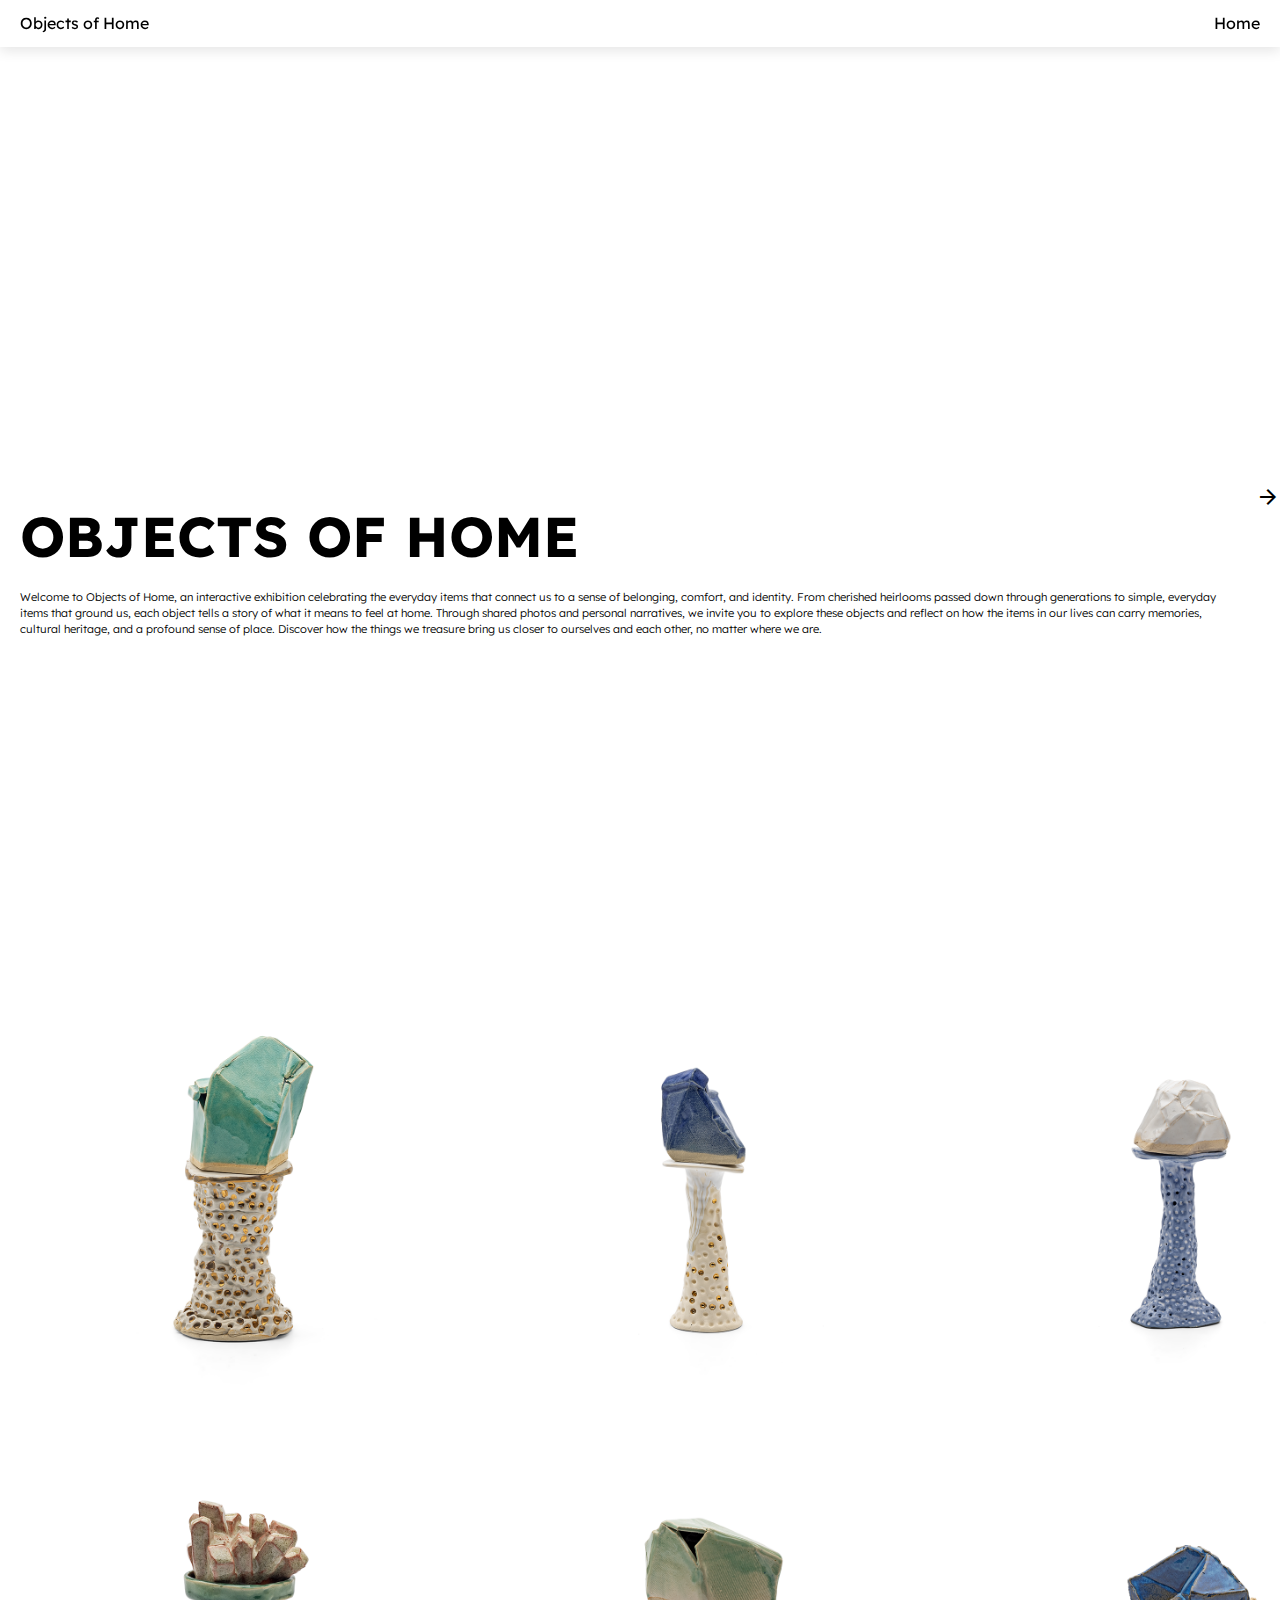
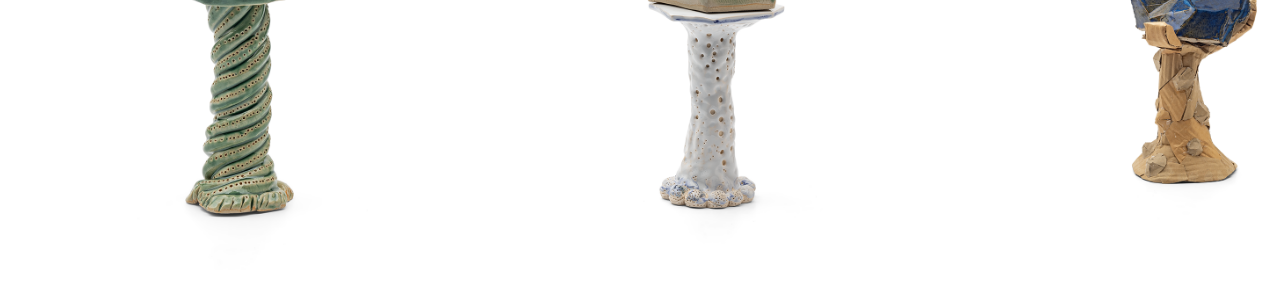
==== index.html @ 2042a0cc ",,," ====
<!DOCTYPE html>
<html lang="en">

<head>
    <meta charset="UTF-8" />
    <meta name="viewport" content="width=device-width, initial-scale=1.0" />
    <link rel="icon" type="image/png" href="images/home_app_logo_32dp_000000_FILL0_wght400_GRAD0_opsz40.png" />
    <link rel="preconnect" href="https://fonts.googleapis.com">
    <link rel="preconnect" href="https://fonts.gstatic.com" crossorigin>
    <link rel="preconnect" href="data/objects.json">
    <link href="https://fonts.googleapis.com/css2?family=Lexend:wght@100..900&display=swap" rel="stylesheet">
    <link rel="stylesheet" type="text/css" href="css/html5reset.css" />
    <link rel="stylesheet" type="text/css" href="css/style.css" />
    <link rel="stylesheet" href="https://fonts.googleapis.com/css2?family=Material+Symbols+Outlined:opsz,wght,FILL,GRAD@20..48,100..700,0..1,-50..200&icon_names=arrow_forward" />
    <title>Objects of Home</title>
</head>

<body>
    <div class="skip"><a href="#main">Skip to Main Content</a></div>
    <header>
        <nav class="nav">
            <p>Objects of Home</p>
            <ul>
                <li class="active"><a href="index.html">Home</a></li>
            </ul>
        </nav>
    </header>
    <main id="main">
        <div class="landing">
            <div>
                <h1 tabindex="0">OBJECTS OF HOME</h1>
                <p tabindex="0">Welcome to Objects of Home, an interactive exhibition celebrating the everyday items that connect us
                    to a sense
                    of belonging, comfort, and identity. From cherished heirlooms passed down through generations to
                    simple,
                    everyday items that ground us, each object tells a story of what it means to feel at home. Through
                    shared photos
                    and personal narratives, we invite you to explore these objects and reflect on how the items in our
                    lives can
                    carry memories, cultural heritage, and a profound sense of place. Discover how the things we
                    treasure bring us
                    closer to ourselves and each other, no matter where we are.</p>
            </div>
            <span tabindex="0" onclick ="location.href='#gallery'" class="material-symbols-outlined">
                arrow_forward
            </span>
        </div>

        <div class="gallery" id="gallery">
            <a tabindex="0" href="object1" id="1">
                <img src="images/BA_14.png" alt="">
            </a>
            <a tabindex="0" href="object2" id="2">
                <img src="images/BA_15.png" alt="">
            </a>
            <a tabindex="0" href="object3" id="3">
                <img src="images/BA_16.png" alt="">
            </a>
            <a tabindex="0" href="object4" id="4">
                <img src="images/BA_17.png" alt="">
            </a>
            <a tabindex="0" href="object5" id="5">
                <img src="images/BA_18.png" alt="">
            </a>
            <a tabindex="0" href="object6" id="6">
                <img src="images/BA_39.png" alt="">
            </a>
            <a tabindex="0" href="object7" id="7">
                <img src="images/BA_14.png" alt="">
            </a>
            <a tabindex="0" href="object8" id="8">
                <img src="images/BA_40.png" alt="">
            </a>
            <a tabindex="0" href="object9" id="9">
                <img src="images/BA_22.png" alt="">
            </a>
            <a tabindex="0"href="object10" id="10">
                <img src="images/BA_38.png" alt="">
            </a>
            <a tabindex="0" href="object11" id="11">
                <img src="images/BA_39.png" alt="">
            </a>
            <a tabindex="0" href="object12" id="12">
                <img src="images/BA_25.png" alt="">
            </a>
            <a tabindex="0" href="object13" id="13">
                <img src="images/BA_26.png" alt="">
            </a>
            <a tabindex="0" href="object14" id="14">
                <img src="images/BA_27.png" alt="">
            </a>
            <a tabindex="0" href="object15" id="15">
                <img src="images/BA_28.png" alt="">
            </a>
            <a tabindex="0" href="object16" id="16">
                <img src="images/BA_29.png" alt="">
            </a>
            <a tabindex="0" href="object17" id="17">
                <img src="images/BA_30.png" alt="">
            </a>
            <a tabindex="0" href="object18" id="18">
                <img src="images/BA_31.png" alt="">
            </a>
            <a tabindex="0" href="object19" id="19">
                <img src="images/BA_32.png" alt="">
            </a>
            <a tabindex="0" href="object20" id="20">
                <img src="images/BA_33.png" alt="">
            </a>   
        </div>
    </main>
    <footer>

    </footer>
    <script src = "js/js.js">   </script>
</body>

</html>
---- css/style.css ----
.skip a {
    background: white;
    left: 0;
    padding: 6px;
    -webkit-transition: top 1s ease-out;
    transition: top 1s ease-out;
    z-index: 1;
}

.skip a {
    position: absolute;
    top: -40px;
}

.skip a:focus {
    top: 20px;
}

*:focus {
    border: 2px solid #000000;
}

body {
    background-color: #ffffff;
    font-family: "Lexend", Helvetica, sans-serif;
}

.nav {
    top: 0;
    width: 100%;
    display: flex;
    justify-content: center;
    padding: 15px 0;
    background: rgba(255, 255, 255, 0.3); 
    backdrop-filter: blur(10px);         
    border-bottom: 1px solid rgba(255, 255, 255, 0.2);
    box-shadow: 0px 4px 12px rgba(0, 0, 0, 0.1); 
    align-items: center;   
}

.nav ul {
    display: flex;
    margin-left: auto;
    padding-right: 20px;
    gap: 20px;
}

.nav p {
    padding-left: 20px;
}

.nav a, .nav a:visited {
    color: black;
    text-decoration: none;
}

h1 {
    font-size: 3.5rem;
    font-weight: 700;
    margin: 0;
    padding-top: 12%;
    padding-bottom: 2%;
    padding-left: 20px;
}
h2 {
    font-size: 2.5rem;
    font-weight: 600; 
    margin: 0 0 20px 0;
    color: #000000; 
    padding-left: 20px;
}

h1.object-title  {
    font-size: 2rem;
    text-align: center;
    height: 2.5rem;
    margin: 0;
    padding-top: 20px;
    font-weight: 500;
}

.landing {
    display: flex;
    justify-content: center;
    align-items: center;
    height: 100vh;
}

#main p {
    padding: 0 20px;
    font-size: 0.7rem;
    font-weight: 300;
    line-height: 1rem;
    color: #000000;
}

.material-symbols-outlined {
  font-variation-settings:
  'FILL' 0,
  'wght' 400,
  'GRAD' 0,
  'opsz' 100, 
}

.gallery {
    display: grid;
    grid-template-rows: repeat(2, 1fr); 
    grid-auto-flow: column; 
    overflow-x: auto;
    scroll-snap-type: x mandatory; 
    width: 100%;  
    align-items: center;
}

.gallery img {
    padding: 10px; 
    scroll-snap-align: start; 
    height: 50vh; 
}

.artifact img {
    width: 100%;
    height: auto;
}    

.object-audio {
    padding-left: 20px;
}

@media only screen and (min-width: 800px) {
    .artifact {
        display: grid; 
        grid-template-columns: 1fr 1fr;
        align-items: center;
        align-content: center;
        justify-items: center;
        justify-content: center;
        height: 90vh;
    }

    .artifact img {
        width: 80%;
        height: auto;
    }    
   
    h1.object-title  {
        text-align: left;
    }
}
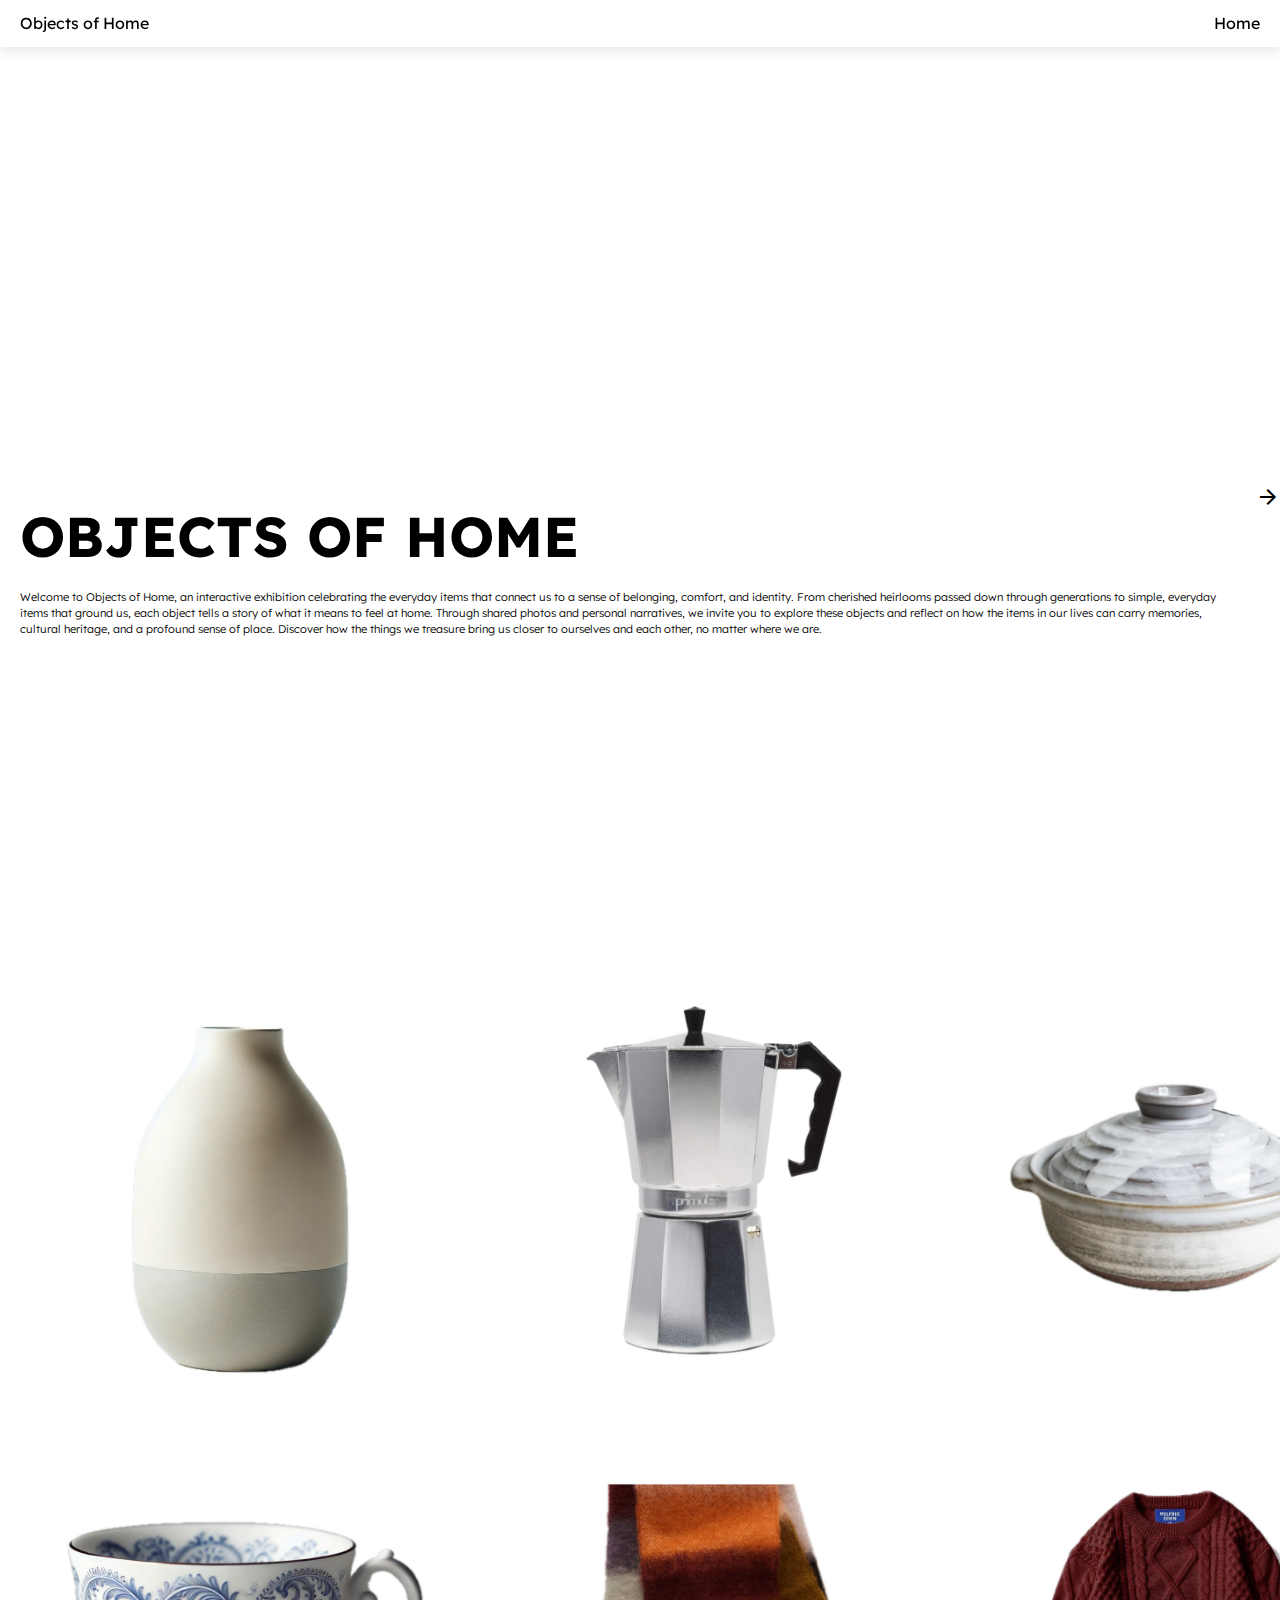
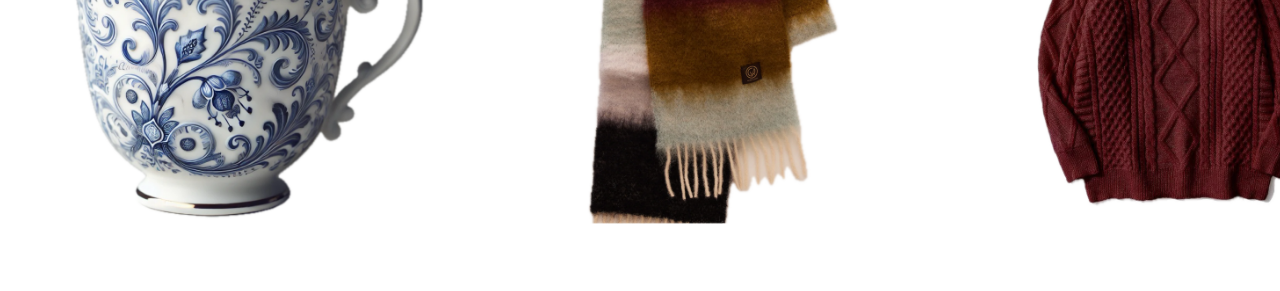
==== commit b0322847: "..." ====
--- a/index.html
+++ b/index.html
@@ -7,7 +7,7 @@
     <link rel="icon" type="image/png" href="images/home_app_logo_32dp_000000_FILL0_wght400_GRAD0_opsz40.png" />
     <link rel="preconnect" href="https://fonts.googleapis.com">
     <link rel="preconnect" href="https://fonts.gstatic.com" crossorigin>
-    <link rel="preconnect" href="data/objects.json">
+    <link rel="prefetch" href="data/objects.json">
     <link href="https://fonts.googleapis.com/css2?family=Lexend:wght@100..900&display=swap" rel="stylesheet">
     <link rel="stylesheet" type="text/css" href="css/html5reset.css" />
     <link rel="stylesheet" type="text/css" href="css/style.css" />
@@ -47,16 +47,16 @@
         </div>
 
         <div class="gallery" id="gallery">
-            <a tabindex="0" href="object1" id="1">
+            <a tabindex="0" href="" id="1" aria-label="object1">
                 <img src="images/BA_14.png" alt="">
             </a>
-            <a tabindex="0" href="object2" id="2">
+            <a tabindex="0" href="" id="2" alt="object2">
                 <img src="images/BA_15.png" alt="">
             </a>
-            <a tabindex="0" href="object3" id="3">
+            <a tabindex="0" href="" id="3" alt="object3">
                 <img src="images/BA_16.png" alt="">
             </a>
-            <a tabindex="0" href="object4" id="4">
+            <a tabindex="0" href="" id="4" alt="object4">
                 <img src="images/BA_17.png" alt="">
             </a>
             <a tabindex="0" href="object5" id="5">
@@ -66,47 +66,35 @@
                 <img src="images/BA_39.png" alt="">
             </a>
             <a tabindex="0" href="object7" id="7">
-                <img src="images/BA_14.png" alt="">
+                <img src="images/BA_35.png" alt="">
             </a>
             <a tabindex="0" href="object8" id="8">
                 <img src="images/BA_40.png" alt="">
             </a>
             <a tabindex="0" href="object9" id="9">
-                <img src="images/BA_22.png" alt="">
+                <img src="images/BA_14.png" alt="">
             </a>
             <a tabindex="0"href="object10" id="10">
-                <img src="images/BA_38.png" alt="">
+                <img src="images/BA_15.png" alt="">
             </a>
             <a tabindex="0" href="object11" id="11">
+                <img src="images/BA_16.png" alt="">
+            </a>
+            <a tabindex="0" href="object12" id="12">
+                <img src="images/BA_17.png" alt="">
+            </a>
+            <a tabindex="0" href="object13" id="13">
+                <img src="images/BA_18.png" alt="">
+            </a>
+            <a tabindex="0" href="object14" id="14">
                 <img src="images/BA_39.png" alt="">
             </a>
-            <a tabindex="0" href="object12" id="12">
-                <img src="images/BA_25.png" alt="">
-            </a>
-            <a tabindex="0" href="object13" id="13">
-                <img src="images/BA_26.png" alt="">
-            </a>
-            <a tabindex="0" href="object14" id="14">
-                <img src="images/BA_27.png" alt="">
-            </a>
             <a tabindex="0" href="object15" id="15">
-                <img src="images/BA_28.png" alt="">
+                <img src="images/BA_35.png" alt="">
             </a>
             <a tabindex="0" href="object16" id="16">
-                <img src="images/BA_29.png" alt="">
+                <img src="images/BA_40.png" alt="">
             </a>
-            <a tabindex="0" href="object17" id="17">
-                <img src="images/BA_30.png" alt="">
-            </a>
-            <a tabindex="0" href="object18" id="18">
-                <img src="images/BA_31.png" alt="">
-            </a>
-            <a tabindex="0" href="object19" id="19">
-                <img src="images/BA_32.png" alt="">
-            </a>
-            <a tabindex="0" href="object20" id="20">
-                <img src="images/BA_33.png" alt="">
-            </a>   
         </div>
     </main>
     <footer>
